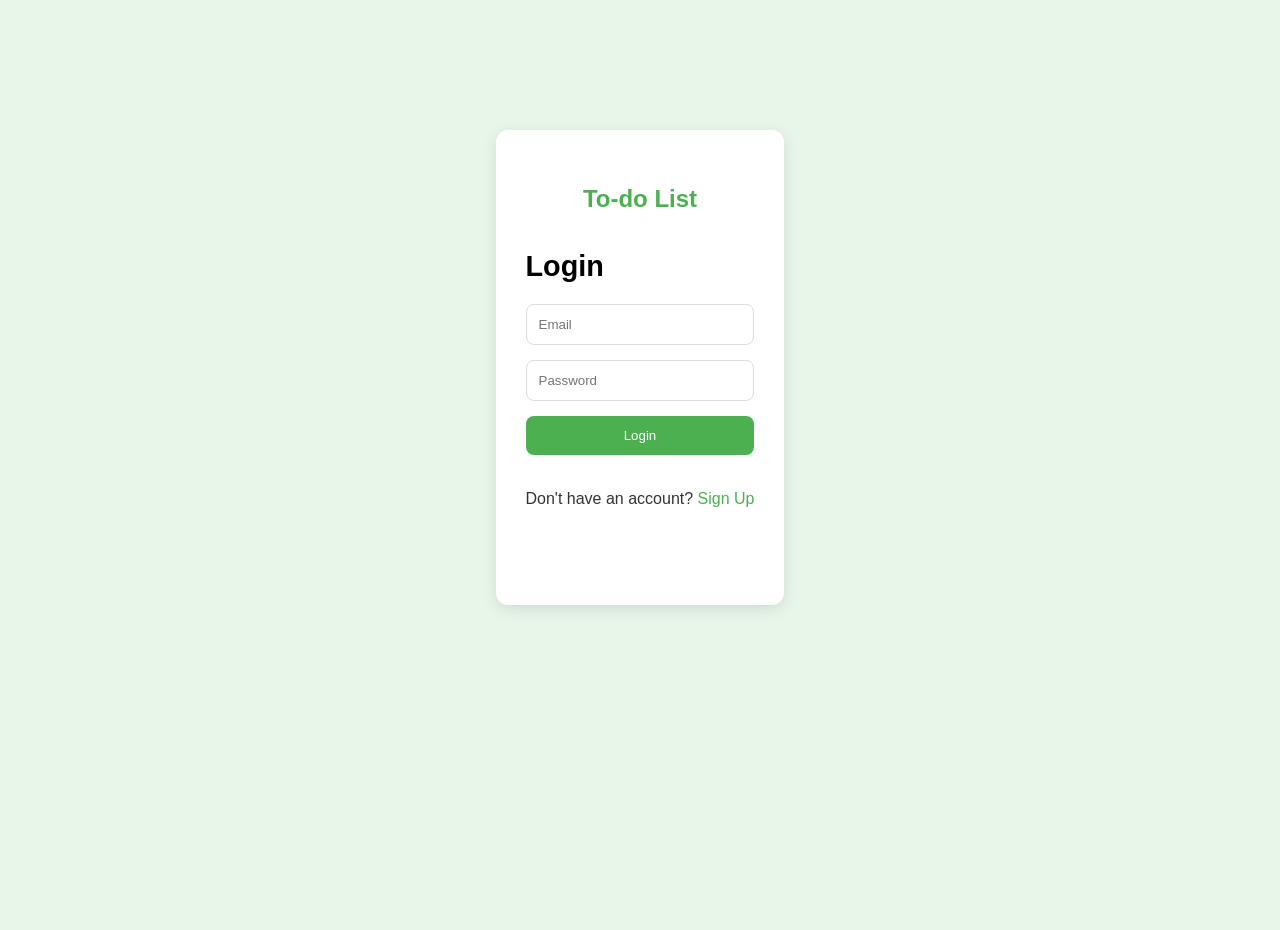
==== index.html @ 15f8ea4c "Merge branch 'main' into Adding-a-"Start-Timer"-button-to-each-task-(-Increases-Productivity-and-hel" ====
<!DOCTYPE html>
<html lang="en">
<head>
    <meta charset="UTF-8">
    <meta name="viewport" content="width=device-width, initial-scale=1.0">
    <title>Todo List</title>
    <link rel="stylesheet" href="style.css">
    <link
      href="https://fonts.googleapis.com/css2?family=Roboto:wght@400;500;700&display=swap"
      rel="stylesheet"
    />
</head>
<body>
<div class="app">
    <header>
        <h1><span>✅</span> <span class="logo">TODO LIST</span></h1>
        <div style="display:flex; align-items:center; gap:10px;">
            <input type="text" id="searchInput" placeholder="Search tasks...">
            <button id="logoutBtn">Logout</button>
        </div>
    </header>

    <div class="controls">
        <input type="text" id="todoInput" placeholder="Add a new task..." maxlength="80">
        <select id="categoryInput">
            <option value="Personal">Personal</option>
            <option value="Work">Work</option>
            <option value="Study">Study</option>
            <option value="Other">Other</option>
        </select>
        <select id="priorityInput">
            <option value="Low">Low</option>
            <option value="Medium">Medium</option>
            <option value="High">High</option>
        </select>
        <input type="datetime-local" id="deadlineInput">

        <div class="timer-dropdowns">
            <select id="hoursInput"></select>
            <select id="minutesInput"></select>
            <select id="secondsInput"></select>
        </div>

        <button id="addBtn">Add Task</button>
    </div>

    <div class="filters">
        <select id="categoryFilter">
            <option value="All">All Categories</option>
            <option value="Personal">Personal</option>
            <option value="Work">Work</option>
            <option value="Study">Study</option>
            <option value="Other">Other</option>
        </select>

        <select id="priorityFilter">
            <option value="All">All Priorities</option>
            <option value="Low">Low</option>
            <option value="Medium">Medium</option>
            <option value="High">High</option>
        </select>
    </div>

    <div class="lists">
        <div class="list-container">
            <h2>Active Tasks</h2>
            <ul id="activeList"></ul>
        </div>
        <div class="list-container">
            <h2>Completed Tasks</h2>
            <ul id="completedList"></ul>
        </div>
    </div>
</div>

<script src="script.js"></script>
</body>
</html>
---- style.css ----
/* =======================
   General Body & App
   ======================= */
body {
    font-family: "Roboto", sans-serif;
    background-color: #e8f5e9;
    color: #333;
    line-height: 1.6;
    margin: 0;
    display: flex;
    justify-content: center;
    align-items: flex-start;
    min-height: 100vh;
    padding-top: 30px;
}

.app {
    max-width: 950px;
    width: 100%;
    background: #fff;
    border-radius: 12px;
    box-shadow: 0 4px 15px rgba(0, 0, 0, 0.1);
    overflow: hidden;
}

/* =======================
   Header
   ======================= */
header {
    background-color: #4CAF50;
    padding: 15px 30px;
    border-bottom: 1px solid #388E3C;
    display: flex;
    justify-content: space-between;
    align-items: center;
    flex-wrap: wrap;
}

#searchInput {
    padding: 10px;
    border: 1px solid #ddd;
    border-radius: 8px;
    width: 250px;
    font-size: 0.9em;
}

#logoutBtn {
    padding: 10px 15px;
    background-color: #dc3545;
    color: white;
    border: none;
    border-radius: 8px;
    cursor: pointer;
    transition: background-color 0.3s ease;
}

#logoutBtn:hover {
    background-color: #b71c1c;
}

h1 {
    color: white;
    margin: 0;
    font-size: 1.8em;
    display: flex;
    align-items: center;
}

h1 span.logo {
    font-weight: 700;
    letter-spacing: 1px;
    margin-left: 10px;
}

/* =======================
   Controls & Filters
   ======================= */
.controls, .filters {
    display: flex;
    padding: 20px 30px;
    gap: 10px;
    background-color: #C8E6C9;
    flex-wrap: wrap;
}

#todoInput, #categoryInput, #priorityInput, #deadlineInput,
#categoryFilter, #priorityFilter,
.timer-dropdowns select {
    padding: 12px;
    border: 1px solid #ddd;
    border-radius: 8px;
    background-color: white;
}

#todoInput {
    flex-grow: 1;
}

.timer-dropdowns {
    display: flex;
    gap: 5px;
}

#addBtn {
    padding: 12px 20px;
    background-color: #4CAF50;
    color: white;
    border: none;
    border-radius: 8px;
    cursor: pointer;
    transition: background-color 0.3s ease;
}

#addBtn:hover {
    background-color: #388E3C;
}

/* =======================
   Task Lists
   ======================= */
.lists {
    padding: 20px 30px;
}

.list-container h2 {
    color: #388E3C;
    border-bottom: 2px solid #4CAF50;
    padding-bottom: 10px;
}

.todo-item {
    display: flex;
    flex-direction: column;
    padding: 15px;
    background-color: #fafafa;
    border-radius: 8px;
    margin-bottom: 10px;
    box-shadow: 0 2px 5px rgba(0, 0, 0, 0.05);
    border-left: 6px solid transparent;
}

.todo-item.completed .todo-text {
    text-decoration: line-through;
    color: #aaa;
}

.todo-item.overdue {
    border-left-color: red;
    background-color: #ffebee;
}

.todo-item.near-deadline {
    border-left-color: orange;
    background-color: #fff3e0;
}

.todo-text {
    font-weight: 500;
    margin-bottom: 5px;
}

.deadline {
    font-size: 0.85em;
    color: #555;
    margin-bottom: 10px;
}

.todo-details {
    display: flex;
    gap: 15px;
    margin-bottom: 10px;
    align-items: center;
}

.category, .priority {
    font-size: 0.8em;
    padding: 4px 8px;
    border-radius: 12px;
    background-color: #eee;
}

/* =======================
   Timer
   ======================= */
.timer-container {
    display: flex;
    gap: 8px;
    align-items: center;
    margin-bottom: 8px;
}

.timer-display {
    font-weight: bold;
}

.timer-btn {
    padding: 4px 8px;
    border: none;
    border-radius: 6px;
    cursor: pointer;
    background-color: #e0e0e0;
    transition: background-color 0.3s ease;
}

.timer-btn:hover {
    background-color: #bdbdbd;
}

/* =======================
   Buttons
   ======================= */
.button-container {
    display: flex;
    gap: 10px;
    align-items: center;
}

.button-container button {
    padding: 6px 10px;
    border: none;
    border-radius: 6px;
    cursor: pointer;
    transition: background-color 0.3s ease;
}

.delete-btn {
    background-color: #dc3545;
    color: white;
}

.delete-btn:hover {
    background-color: #b71c1c;
}

/* =======================
   Animations
   ======================= */
.task-exit {
    opacity: 1;
    transform: scale(1);
}

.task-exit-active {
    opacity: 0;
    transform: scale(0.95);
    transition: all 0.25s ease;
}

.task-enter {
    opacity: 0;
    transform: translateY(-8px);
}

.task-enter-active {
    opacity: 1;
    transform: translateY(0);
    transition: all 0.25s ease;
}

/* =======================
   Responsive
   ======================= */
@media (max-width: 768px) {
    .controls, .filters {
        flex-direction: column;
    }
    #categoryInput, #priorityInput, #addBtn, #categoryFilter, #priorityFilter, #deadlineInput {
        width: 100%;
    }
}

@media (max-width: 600px) {
    header {
        flex-direction: column;
        align-items: flex-start;
    }
    #searchInput {
        width: 100%;
        margin-top: 15px;
        box-sizing: border-box;
    }
}

/* =======================
   Auth Pages (Login/Signup)
   ======================= */
.auth-container {
    max-width: 400px;
    margin: 100px auto;
    padding: 30px;
    background: #fff;
    border-radius: 12px;
    box-shadow: 0 4px 15px rgba(0,0,0,0.1);
    display: flex;
    flex-direction: column;
    gap: 15px;
    text-align: center;
}

.auth-container input {
    padding: 12px;
    border-radius: 8px;
    border: 1px solid #ddd;
}

.auth-container button {
    padding: 12px;
    background-color: #4CAF50;
    color: white;
    border: none;
    border-radius: 8px;
    cursor: pointer;
    transition: background-color 0.3s ease;
}

.auth-container button:hover {
    background-color: #388E3C;
}

.auth-container a {
    color: #4CAF50;
    text-decoration: none;
}

.auth-container a:hover {
    text-decoration: underline;
}
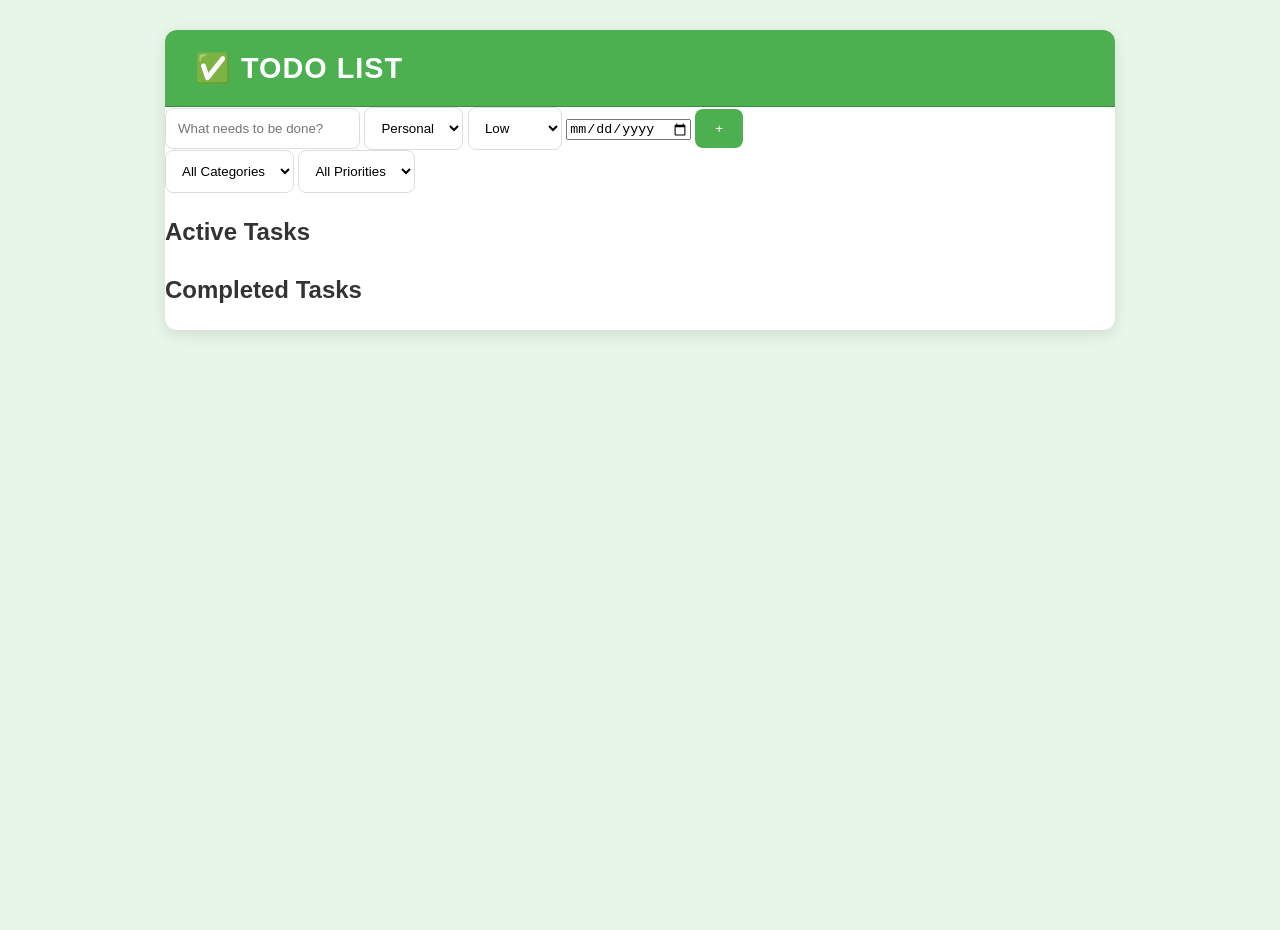
==== commit b23350b4: "Add due date option for tasks" ====
--- a/index.html
+++ b/index.html
@@ -1,78 +1,64 @@
 <!DOCTYPE html>
 <html lang="en">
 <head>
-    <meta charset="UTF-8">
-    <meta name="viewport" content="width=device-width, initial-scale=1.0">
-    <title>Todo List</title>
-    <link rel="stylesheet" href="style.css">
-    <link
-      href="https://fonts.googleapis.com/css2?family=Roboto:wght@400;500;700&display=swap"
-      rel="stylesheet"
-    />
+  <meta charset="UTF-8">
+  <meta name="viewport" content="width=device-width, initial-scale=1.0">
+  <title>✅ TODO LIST</title>
+  <link rel="stylesheet" href="style.css">
 </head>
 <body>
-<div class="app">
+  <div class="app">
     <header>
-        <h1><span>✅</span> <span class="logo">TODO LIST</span></h1>
-        <div style="display:flex; align-items:center; gap:10px;">
-            <input type="text" id="searchInput" placeholder="Search tasks...">
-            <button id="logoutBtn">Logout</button>
-        </div>
+      <h1><span>✅</span> <span class="logo">TODO LIST</span></h1>
     </header>
 
-    <div class="controls">
-        <input type="text" id="todoInput" placeholder="Add a new task..." maxlength="80">
-        <select id="categoryInput">
-            <option value="Personal">Personal</option>
-            <option value="Work">Work</option>
-            <option value="Study">Study</option>
-            <option value="Other">Other</option>
-        </select>
-        <select id="priorityInput">
-            <option value="Low">Low</option>
-            <option value="Medium">Medium</option>
-            <option value="High">High</option>
-        </select>
-        <input type="datetime-local" id="deadlineInput">
+    <div class="input-area">
+      <input type="text" id="todoInput" placeholder="What needs to be done?">
+      <select id="categoryInput">
+        <option value="Personal">Personal</option>
+        <option value="Work">Work</option>
+        <option value="Study">Study</option>
+        <option value="Other">Other</option>
+      </select>
+      <select id="priorityInput">
+        <option value="Low">Low</option>
+        <option value="Medium">Medium</option>
+        <option value="High">High</option>
+      </select>
+      <input type="date" id="dueDateInput">
 
-        <div class="timer-dropdowns">
-            <select id="hoursInput"></select>
-            <select id="minutesInput"></select>
-            <select id="secondsInput"></select>
-        </div>
+      <button id="addBtn">+</button>
+    </div>
+<!-- Filter Section -->
+<div class="input-area">
+  <select id="categoryFilter">
+    <option value="All">All Categories</option>
+    <option value="Personal">Personal</option>
+    <option value="Work">Work</option>
+    <option value="Study">Study</option>
+    <option value="Other">Other</option>
+  </select>
 
-        <button id="addBtn">Add Task</button>
+  <select id="priorityFilter">
+    <option value="All">All Priorities</option>
+    <option value="Low">Low</option>
+    <option value="Medium">Medium</option>
+    <option value="High">High</option>
+  </select>
+</div>
+    <!-- Active Section -->
+    <div class="section">
+      <h2>Active Tasks</h2>
+      <ul id="activeList"></ul>
     </div>
 
-    <div class="filters">
-        <select id="categoryFilter">
-            <option value="All">All Categories</option>
-            <option value="Personal">Personal</option>
-            <option value="Work">Work</option>
-            <option value="Study">Study</option>
-            <option value="Other">Other</option>
-        </select>
+    <!-- Completed Section -->
+    <div class="section">
+      <h2>Completed Tasks</h2>
+      <ul id="completedList"></ul>
+    </div>
+  </div>
 
-        <select id="priorityFilter">
-            <option value="All">All Priorities</option>
-            <option value="Low">Low</option>
-            <option value="Medium">Medium</option>
-            <option value="High">High</option>
-        </select>
-    </div>
-
-    <div class="lists">
-        <div class="list-container">
-            <h2>Active Tasks</h2>
-            <ul id="activeList"></ul>
-        </div>
-        <div class="list-container">
-            <h2>Completed Tasks</h2>
-            <ul id="completedList"></ul>
-        </div>
-    </div>
-</div>
-
-<script src="script.js"></script>
+  <script src="script.js"></script>
 </body>
-</html>+</html>
